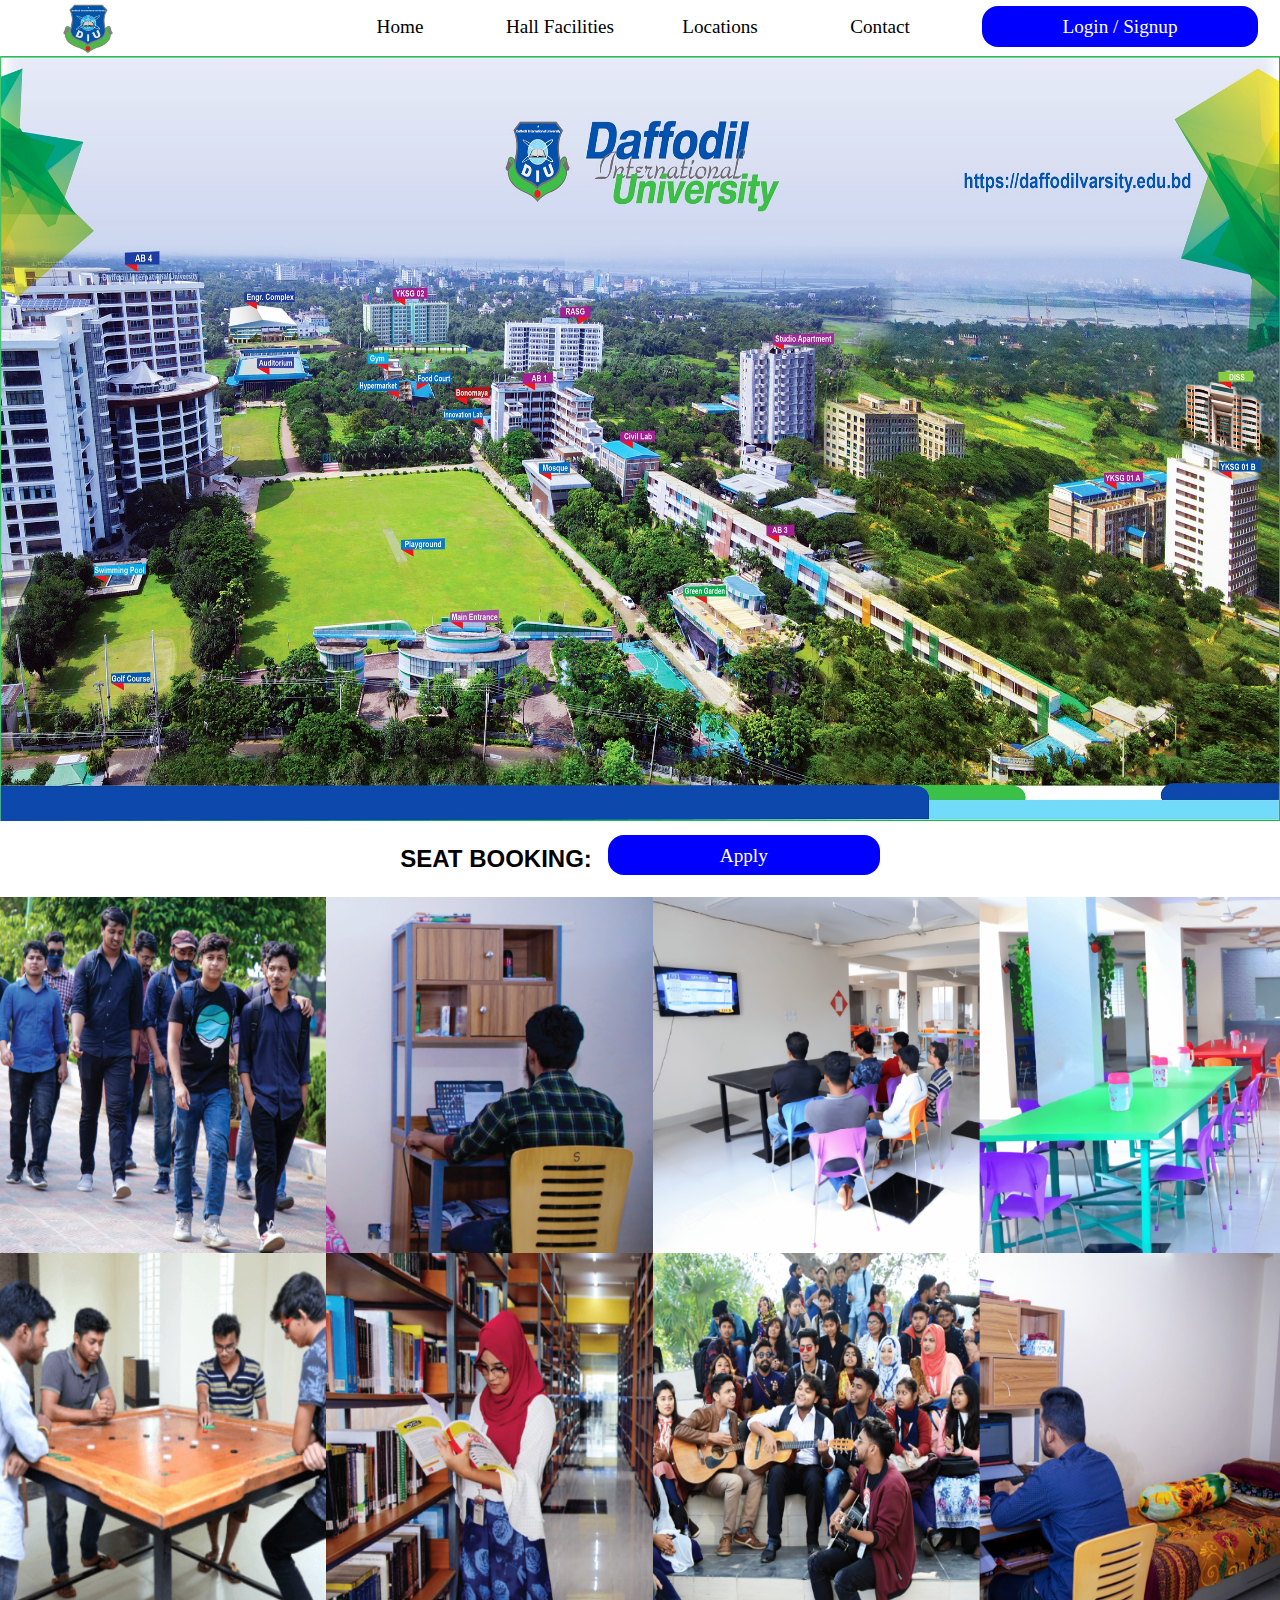
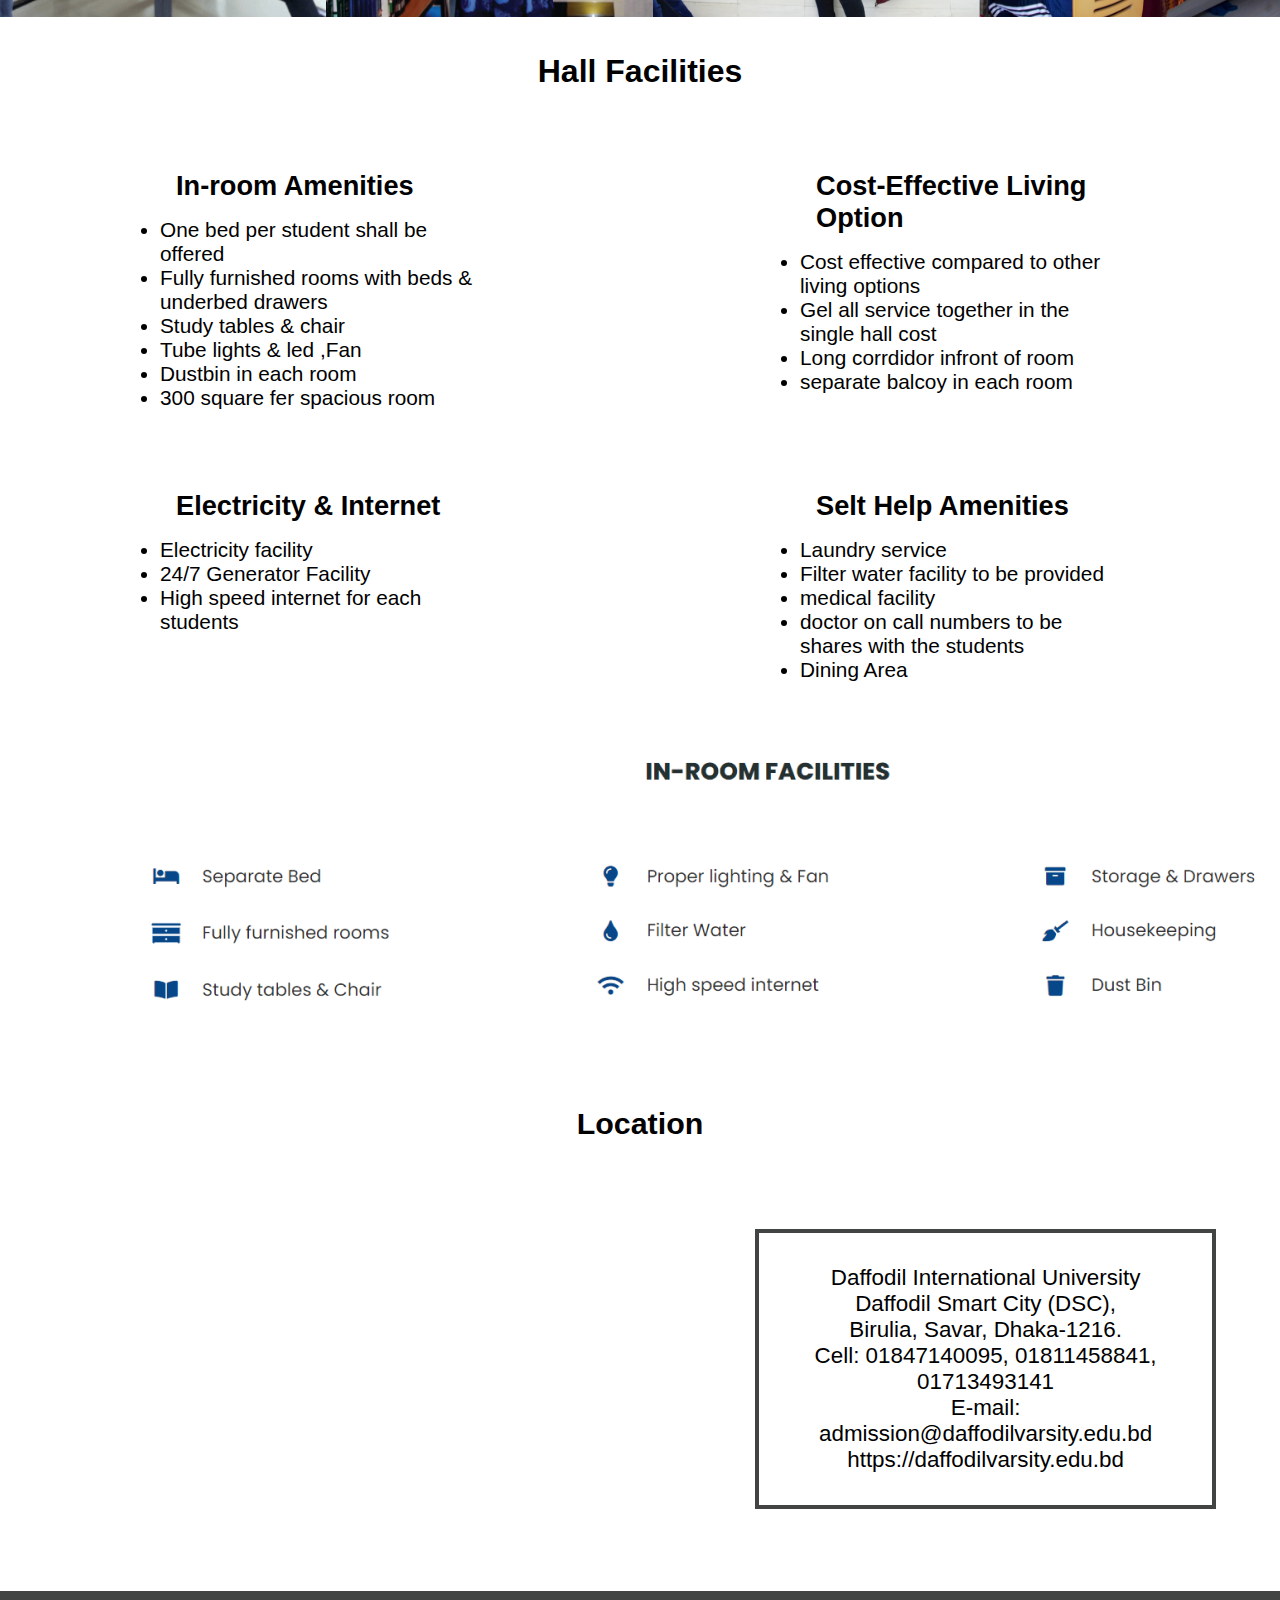
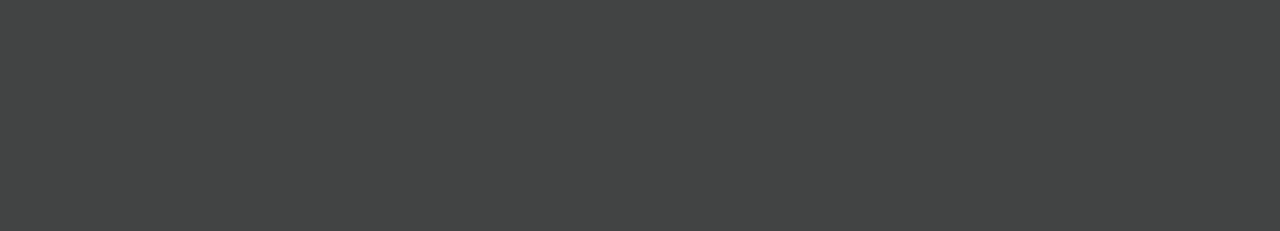
==== index.html @ 240519cc "Initail commit" ====
<!DOCTYPE html>
<html lang="en">

<head>
    <meta charset="UTF-8">
    <meta http-equiv="X-UA-Compatible" content="IE=edge">
    <meta name="viewport" content="width=device-width, initial-scale=1.0">
    <!-- Links start -->
    <link rel="stylesheet" href="./css/style.css">
    <!-- Links end -->
    <title>Hall Seat booking System</title>
</head>

<body>
    <!-- Navbar start -->
    <div class="navbar">
        <nav>
            <img src="./images/logo.png" alt="">
            <div class="links">
                <ul>
                    <li><a href="">Home</a></li>
                    <li><a href="#menuLink">Hall Facilities</a></li>
                    <li><a href="#addressLink">Locations</a></li>
                    <li><a href="">Contact</a></li>
                </ul>
            </div>
            <div class="regLog">
                <a href="./singup.html">Login / Signup</a>
            </div>

        </nav>
    
    </div>

    <!-- Navbar end -->

    <!-- hader Image Start -->
    <div class="hader-image">
        <img src="./images/diuall.jpg" alt="" srcset="">
    </div>
    <!-- hader Image End -->

    <!-- Apply Botton Start -->
    <div class="applySec">
        <p class="applyTxt">SEAT BOOKING: </p>
        <div class="apply"><a href="apply.html">Apply</a></div>
    </div>
    <!-- Apply Botton End -->
    <!-- hall image start -->
    <div class="hallImage">
        <img src="./images/hall.png" alt="Hall image">
    </div>
    <!-- hall image end -->

    <!-- facilities start -->
    <div class="facHeading"  id="menuLink">
        <h1>Hall Facilities</h1>
    </div>
    <div class="facilities">
        <div class="fecsec-1 item">
            <h5>In-room Amenities</h5>
            <ul>
                <li>One bed per student shall be offered</li>
                <li>Fully furnished rooms with beds & <br> underbed drawers</li>
                <li>Study tables & chair</li>
                <li>Tube lights & led ,Fan</li>
                <li>Dustbin in each room</li>
                <li>300 square fer spacious room</li>
            </ul>
        </div>

        <div class="fecsec-2 item">
            <h5>Cost-Effective Living Option</h5>
            <ul>
                <li>Cost effective compared to other living options</li>
                <li>Gel all service together in the single hall cost</li>
                <li>Long corrdidor infront of room</li>
                <li>separate balcoy in each room</li>

            </ul>
        </div>

        <div class="fecsec-3 item">
            <h5>Electricity & Internet</h5>
            <ul>
                <li>Electricity facility</li>
                <li>24/7 Generator Facility</li>
                <li>High speed internet for each students</li>

            </ul>
        </div>

        <div class="fecsec-1 item">
            <h5>Selt Help Amenities</h5>
            <ul>
                <li>Laundry service</li>
                <li>Filter water facility to be provided</li>
                <li>medical facility</li>
                <li>doctor on call numbers to be shares with the students</li>
                <li>Dining Area</li>

            </ul>
        </div>

    </div>

    <div class="facilitiesImage">
        <img src="./images/in-room.png" alt="" srcset="">
    </div>
    <!-- facilities end -->
    <!-- Contact Start -->
    
    <div class="contact" id="addressLink">
        <p class="lc">Location</p>
        <div class="addLinks">
            <div class="map">
                <iframe
                    src="https://www.google.com/maps/embed?pb=!1m18!1m12!1m3!1d1142.491686851311!2d90.32004159317718!3d23.876402037432875!2m3!1f0!2f0!3f0!3m2!1i1024!2i768!4f13.1!3m3!1m2!1s0x3755b8ada2664e21%3A0x3c872fd17bc11ddb!2sDaffodil%20International%20University!5e1!3m2!1sen!2sbd!4v1684827937960!5m2!1sen!2sbd"
                    width="650" height="350" style="border:0;" allowfullscreen="" loading="lazy"
                    referrerpolicy="no-referrer-when-downgrade"></iframe>
            </div>
    
            <div class="address">
                <p>
                    Daffodil International University <br>
    
                    Daffodil Smart City (DSC), <br>
    
                    Birulia, Savar, Dhaka-1216. <br>
    
                    Cell: 01847140095, 01811458841, 01713493141 <br>
    
                    E-mail: admission@daffodilvarsity.edu.bd <br>
                    https://daffodilvarsity.edu.bd
    
                </p>
            </div>
        </div>
        <!-- contact end -->
        <!-- Footer Start -->
        <footer>

        </footer>
        <!-- Footer end -->


    </div>
    
</body>

</html>
---- css/style.css ----
* {
    margin: 0;
    padding: 0;
    box-sizing: border-box;
    text-decoration: none;
}

/* Font start */
@import url('https://fonts.googleapis.com/css2?family=Actor&family=Inter:wght@600&display=swap');
/* font-family: 'Actor', sans-serif; */


@import url('https://fonts.googleapis.com/css2?family=Actor&family=Inter:wght@600&family=Open+Sans:ital,wght@0,300;0,400;0,500;0,600;0,800;1,700&display=swap');

/* font-family: 'Open Sans', sans-serif; */
/* font end */
:root {
    --btn-color: blue;
    --hover-color: #424444;
}

/* Nav start */
nav {
    display: grid;
    grid-template-columns: 25% 50% 25%;
    padding-top: 1rem;
    font-size: 1.2rem;
    background-color: #fff;
    text-align: center;
    
}


nav img {
    width: 6rem;
    margin-top: -.9rem;
    margin-left: 2.5rem;
    cursor: pointer;
}

.links ul {
    display: grid;
    grid-template-columns: repeat(4, 1fr);
    list-style-type: none;

}

.links ul li a {

    font-size: 1.2rem;
    color: #000;
    transition: all 1s ease-out;
}

.links ul li a:hover {
    color: var(--btn-color);
    transition: .7s;
}

.regLog a {
    background-color: var(--btn-color);
    padding: .6rem 5rem;
    color: #fff;
    border-radius: 1rem;
    transition: all 1s ease-out;

}

.regLog a:hover {
    background-color: var(--hover-color);
    transition: 1.2s;
}


/* Nav End */
/* Hader Image start */
.hader-image {
    height: 85vh;
}

.hader-image img {
    width: 100%;
    height: 100%;

}

/* Hader Image End */

/* Apply section start */
.applySec {
    display: flex;
    justify-content: center;
    gap: 1rem;
    font-size: 1.2rem;
    margin: 1.5rem;
}

.applyTxt {
    font-weight: bold;
    font-family: 'Open Sans', sans-serif;
    font-size: 1.5rem;
}

.apply a {
    background-color: var(--btn-color);
    padding: .6rem 7rem;
    color: #fff;
    border-radius: 1rem;
    transition: all 1s ease-out;
}

.apply a:hover {
    padding: .6rem 10rem;
    color: #fff;
    background-color: var(--hover-color);
    letter-spacing: 1.5rem;
    transition: 1.2s;
}

/* Apply section End */

/* hall image start */
.hallImage img {
    width: 100%;
    height: 80vh;
}

/* hall image end */

/* facilities start */
.facHeading h1 {
    margin: 2rem 0rem;
    text-align: center;
    font-family: 'Open Sans', sans-serif;
}

.facilities {
    display: grid;
    font-family: 'Actor', sans-serif;
    font-size: 1.3rem;
    grid-template-columns: repeat(2, 1fr);
}

.item {
    margin: 2rem 10rem;
}

.item h5 {
    font-size: 1.7rem;
    margin: 1rem;
}

.facilitiesImage {
    text-align: center;
}

/* facilities end */

/* Location start */ 
.contact .lc{
    text-align: center;
    font-family: 'Actor', sans-serif;
    font-size: 1.9rem;
    font-weight: bold;

} 
.addLinks{
    display: grid;
    grid-template-columns: 60% 40%;
    text-align: center;
    padding: 3rem 4rem;
}
.address{
    text-align: center;
}
.address p{
    width: 100%;
    font-family: 'Actor', sans-serif;
    font-size: 1.4rem;
    margin-top: 2.5rem;
    border: 4px solid var(--hover-color);
    padding: 2rem;
}

/* Location end */ 

/* Footer Start */
footer{
    width: 100%;
    height: 15rem;
    background-color: var(--hover-color);
}
/* Footer End */
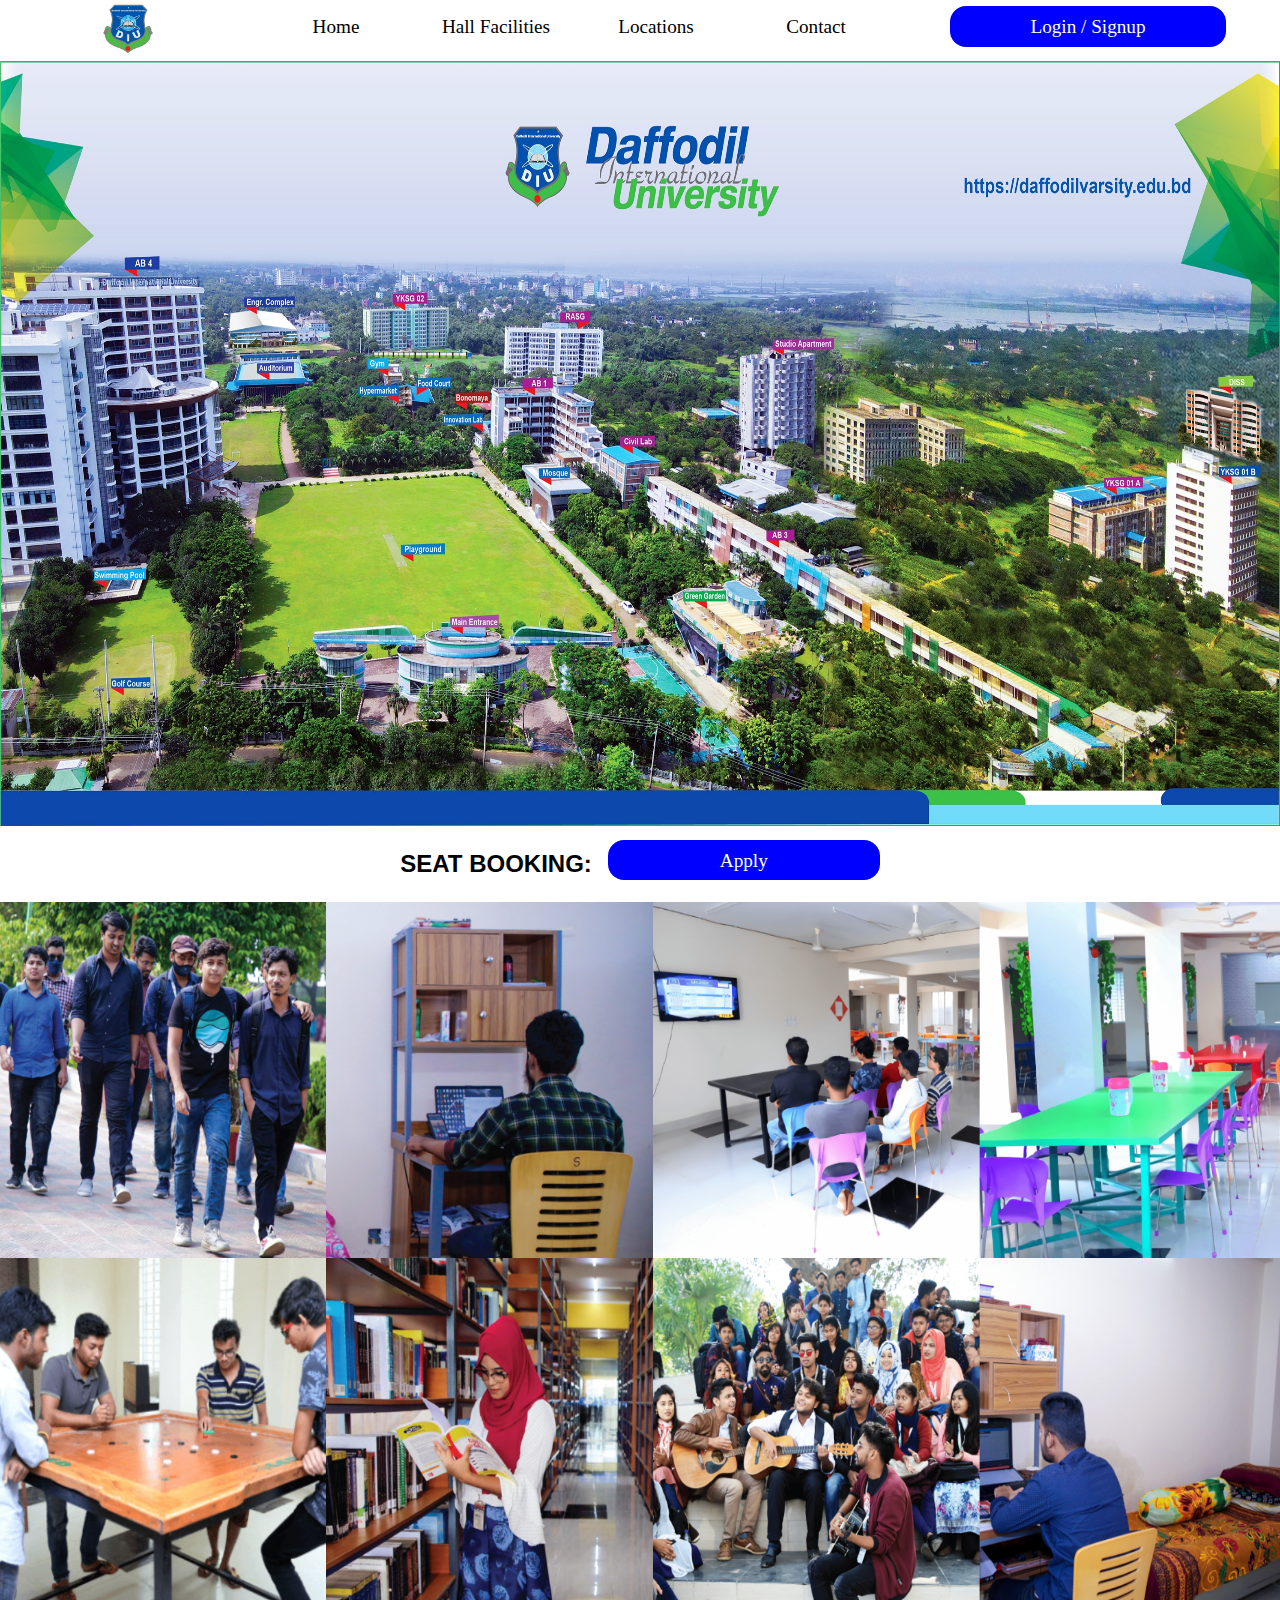
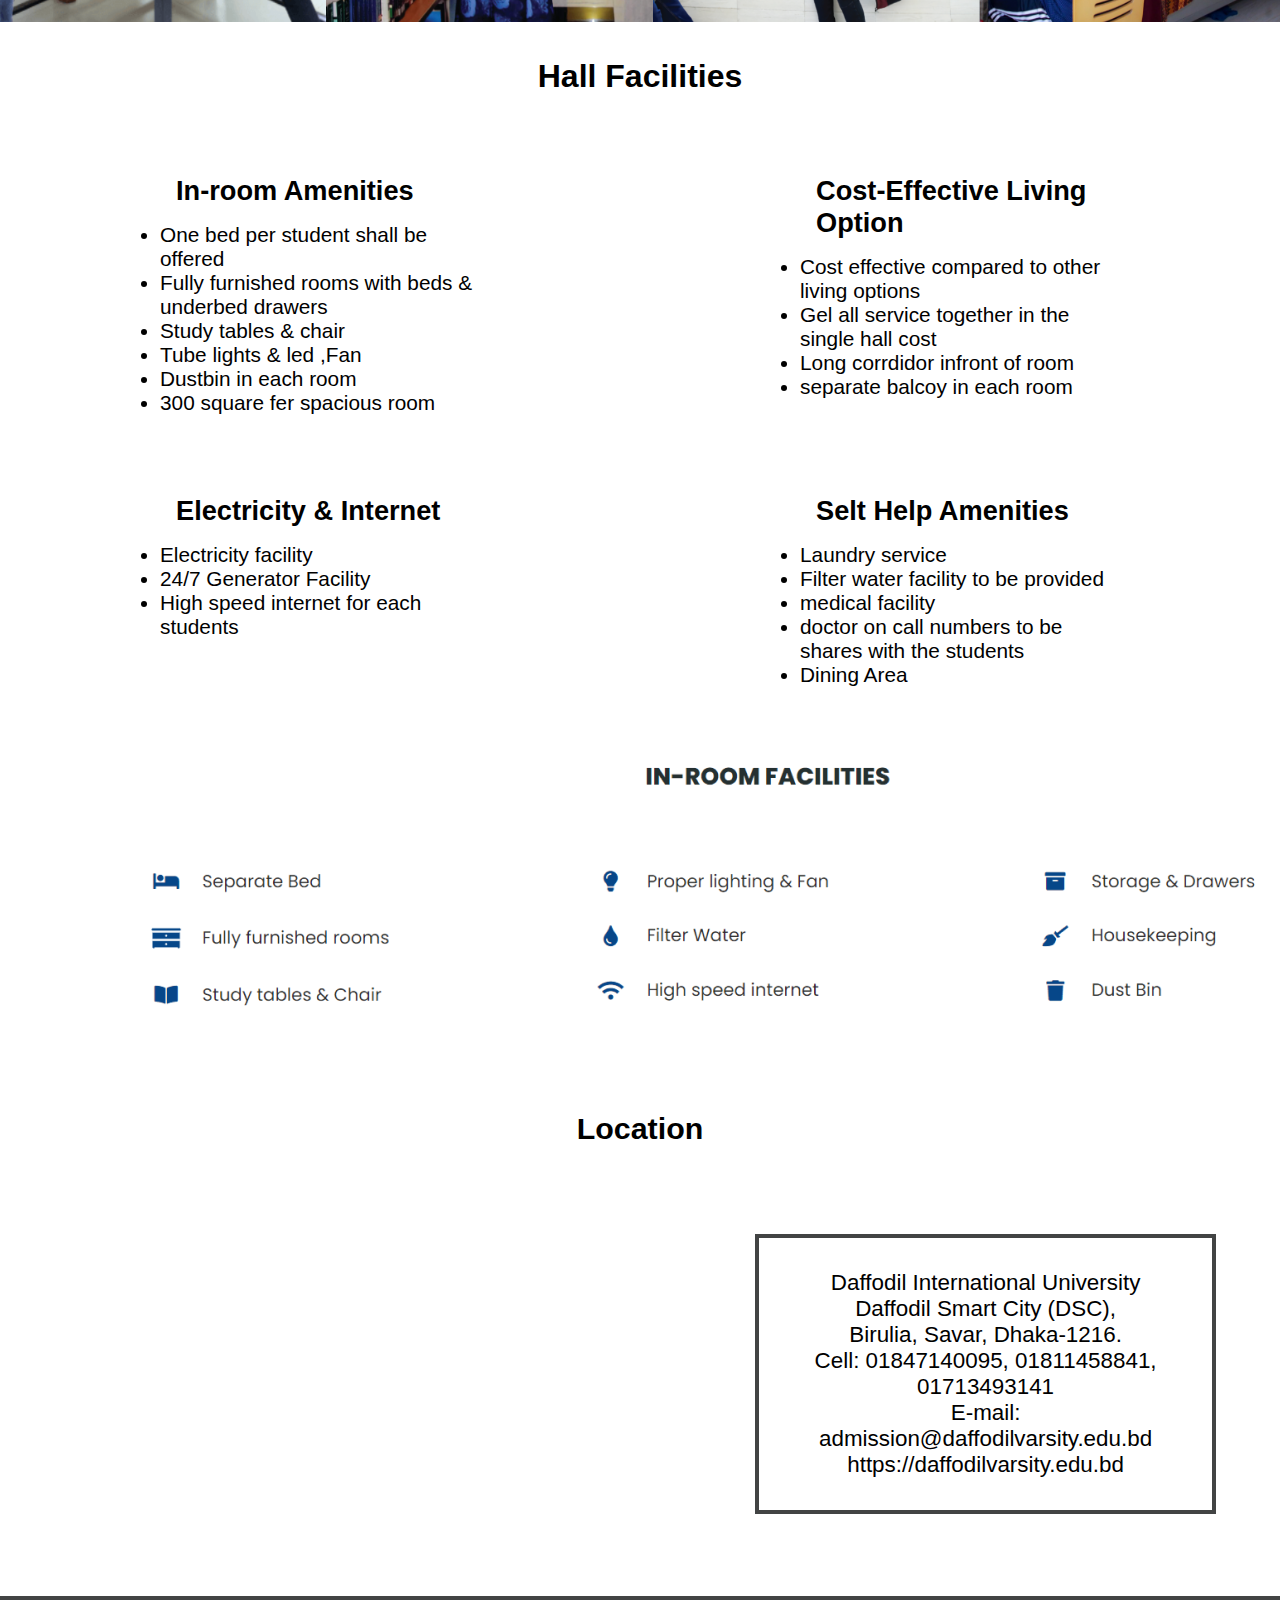
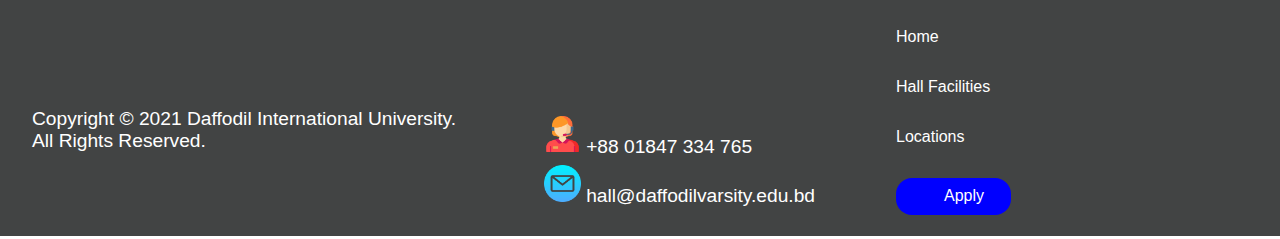
==== commit 00b621dd: "Project Update" ====
--- a/index.html
+++ b/index.html
@@ -15,7 +15,7 @@
     <!-- Navbar start -->
     <div class="navbar">
         <nav>
-            <img src="./images/logo.png" alt="">
+            <a href="./index.html"><img src="./images/logo.png" alt=""></a>
             <div class="links">
                 <ul>
                     <li><a href="">Home</a></li>
@@ -29,7 +29,7 @@
             </div>
 
         </nav>
-    
+
     </div>
 
     <!-- Navbar end -->
@@ -53,7 +53,7 @@
     <!-- hall image end -->
 
     <!-- facilities start -->
-    <div class="facHeading"  id="menuLink">
+    <div class="facHeading" id="menuLink">
         <h1>Hall Facilities</h1>
     </div>
     <div class="facilities">
@@ -109,7 +109,7 @@
     </div>
     <!-- facilities end -->
     <!-- Contact Start -->
-    
+
     <div class="contact" id="addressLink">
         <p class="lc">Location</p>
         <div class="addLinks">
@@ -119,33 +119,57 @@
                     width="650" height="350" style="border:0;" allowfullscreen="" loading="lazy"
                     referrerpolicy="no-referrer-when-downgrade"></iframe>
             </div>
-    
+
             <div class="address">
                 <p>
                     Daffodil International University <br>
-    
+
                     Daffodil Smart City (DSC), <br>
-    
+
                     Birulia, Savar, Dhaka-1216. <br>
-    
+
                     Cell: 01847140095, 01811458841, 01713493141 <br>
-    
+
                     E-mail: admission@daffodilvarsity.edu.bd <br>
                     https://daffodilvarsity.edu.bd
-    
+
                 </p>
             </div>
         </div>
         <!-- contact end -->
         <!-- Footer Start -->
         <footer>
+            <div class="part_1">
+                <p>Copyright © 2021 Daffodil International University. All Rights Reserved.</p>
+            </div>
 
+            <div class="part_2">
+                <div class="contact_1">
+                    <img src="./images/customer-service.png" alt="">
+                    +88 01847 334 765
+                </div>
+                <div class="contact_2">
+                    <img src="./images/email.png" alt="">
+                    hall@daffodilvarsity.edu.bd
+                </div>
+            </div>
+
+            <div class="part_3">
+                <div class="footerlink">
+                    <ul>
+                        <li><a href="">Home</a></li>
+                        <li><a href="#menuLink">Hall Facilities</a></li>
+                        <li><a href="#addressLink">Locations</a></li>
+                        <li><div class="last"><a href="apply.html">Apply</a></div></li>
+                    </ul>
+                </div>
+            </div>
         </footer>
         <!-- Footer end -->
 
 
     </div>
-    
+
 </body>
 
 </html>--- a/css/style.css
+++ b/css/style.css
@@ -22,7 +22,7 @@
 /* Nav start */
 nav {
     display: grid;
-    grid-template-columns: 25% 50% 25%;
+    grid-template-columns: 20% 50% 30%;
     padding-top: 1rem;
     font-size: 1.2rem;
     background-color: #fff;
@@ -34,8 +34,6 @@
 nav img {
     width: 6rem;
     margin-top: -.9rem;
-    margin-left: 2.5rem;
-    cursor: pointer;
 }
 
 .links ul {
@@ -189,5 +187,50 @@
     width: 100%;
     height: 15rem;
     background-color: var(--hover-color);
-}
-/* Footer End */+    display: grid;
+    grid-template-columns: 40% 30% 30%;
+    
+}
+
+footer .part_1 , .part_2, .Part_3 {
+    margin-top: 5rem;
+    padding: 2rem;
+    font-size: 1.2rem;
+    color: #fff;
+    font-family: 'Open Sans', sans-serif;
+    align-items: center;
+}
+
+
+.part_2 img{
+        width:2.3rem;
+        margin-top: .5rem;
+
+}
+
+.footerlink ul li{
+    margin-top: 2rem;
+    list-style-type: none;
+    
+}
+.footerlink ul li a{
+    color: white;
+    font-family: 'Open Sans', sans-serif;
+}
+
+.last{
+    width: 30%;
+    background-color: var(--btn-color);
+    padding: .6rem 3rem;
+    color: #fff;
+    border-radius: 1rem;
+    transition: all 1s ease-out;
+}
+.last:hover {
+    padding: .6rem 6rem;
+    color: #000000;
+    background-color: var(--hover-color);
+    letter-spacing: 1.5rem;
+    transition: 1.2s;
+}
+/* Footer footer End  */
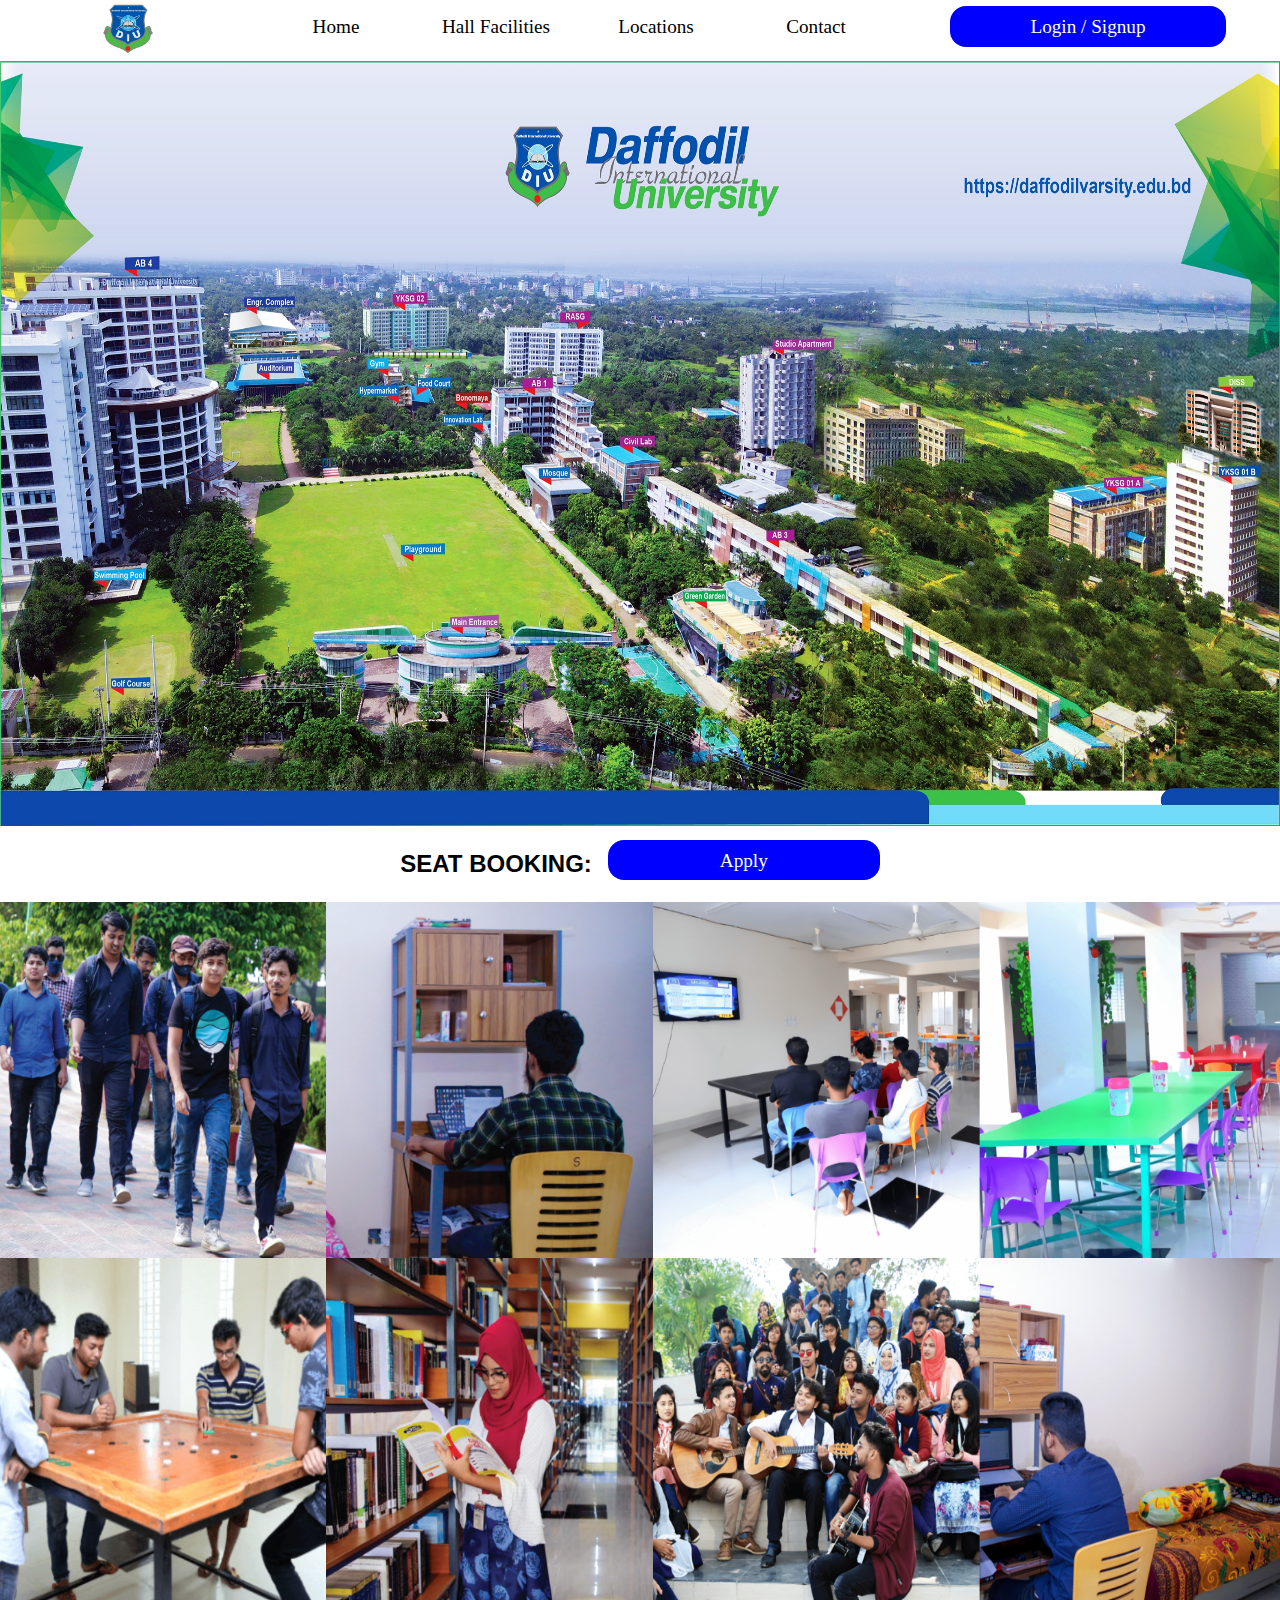
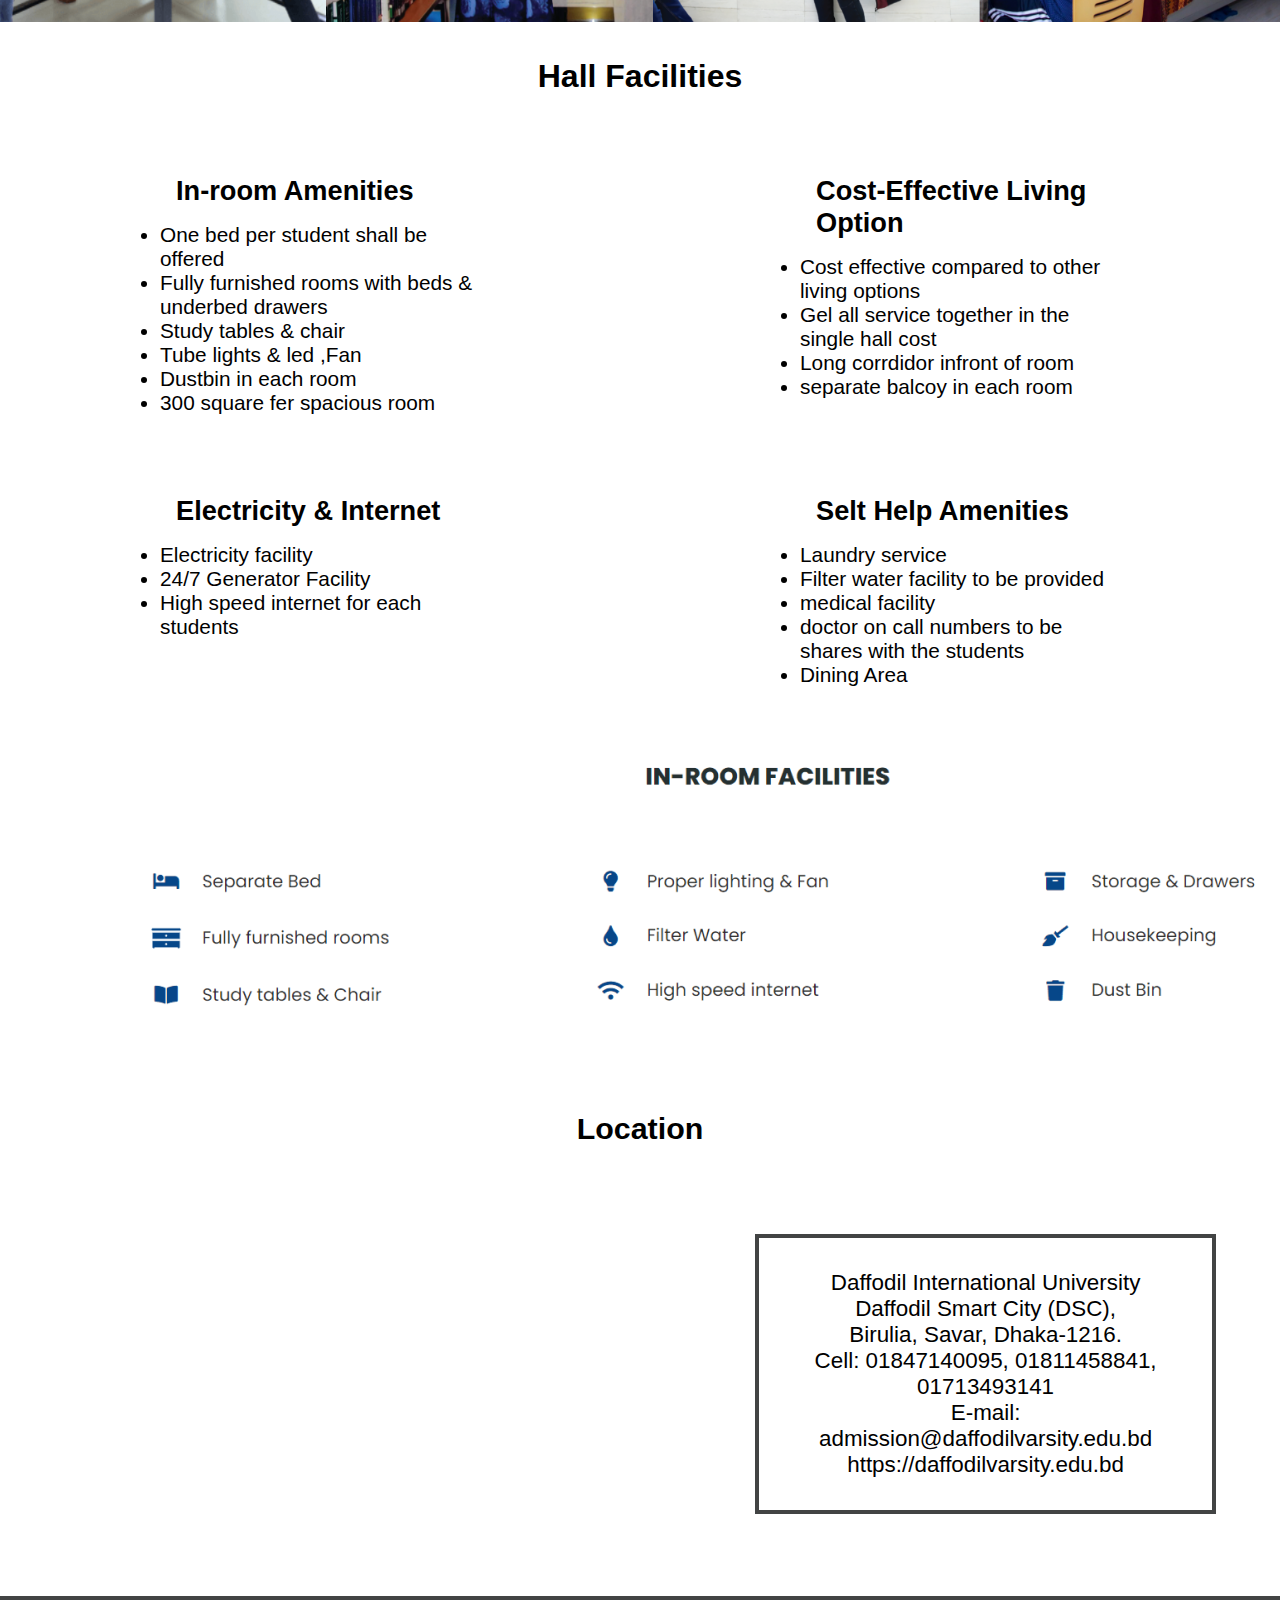
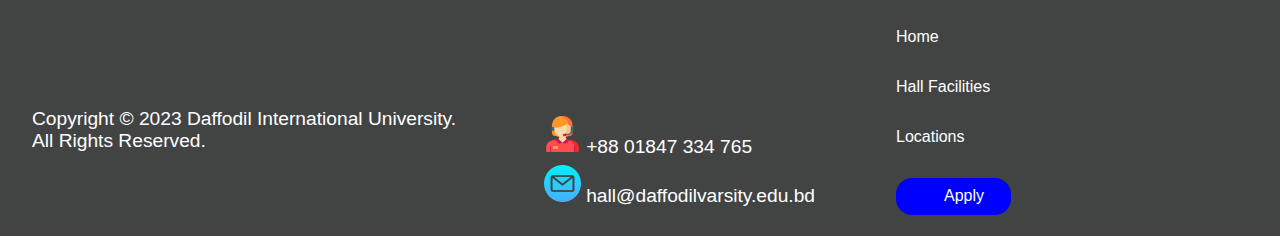
==== commit 87761983: "Paymen section added" ====
--- a/index.html
+++ b/index.html
@@ -140,7 +140,7 @@
         <!-- Footer Start -->
         <footer>
             <div class="part_1">
-                <p>Copyright © 2021 Daffodil International University. All Rights Reserved.</p>
+                <p>Copyright © 2023 Daffodil International University. All Rights Reserved.</p>
             </div>
 
             <div class="part_2">
--- a/css/style.css
+++ b/css/style.css
@@ -226,11 +226,5 @@
     border-radius: 1rem;
     transition: all 1s ease-out;
 }
-.last:hover {
-    padding: .6rem 6rem;
-    color: #000000;
-    background-color: var(--hover-color);
-    letter-spacing: 1.5rem;
-    transition: 1.2s;
-}
+
 /* Footer footer End  */
